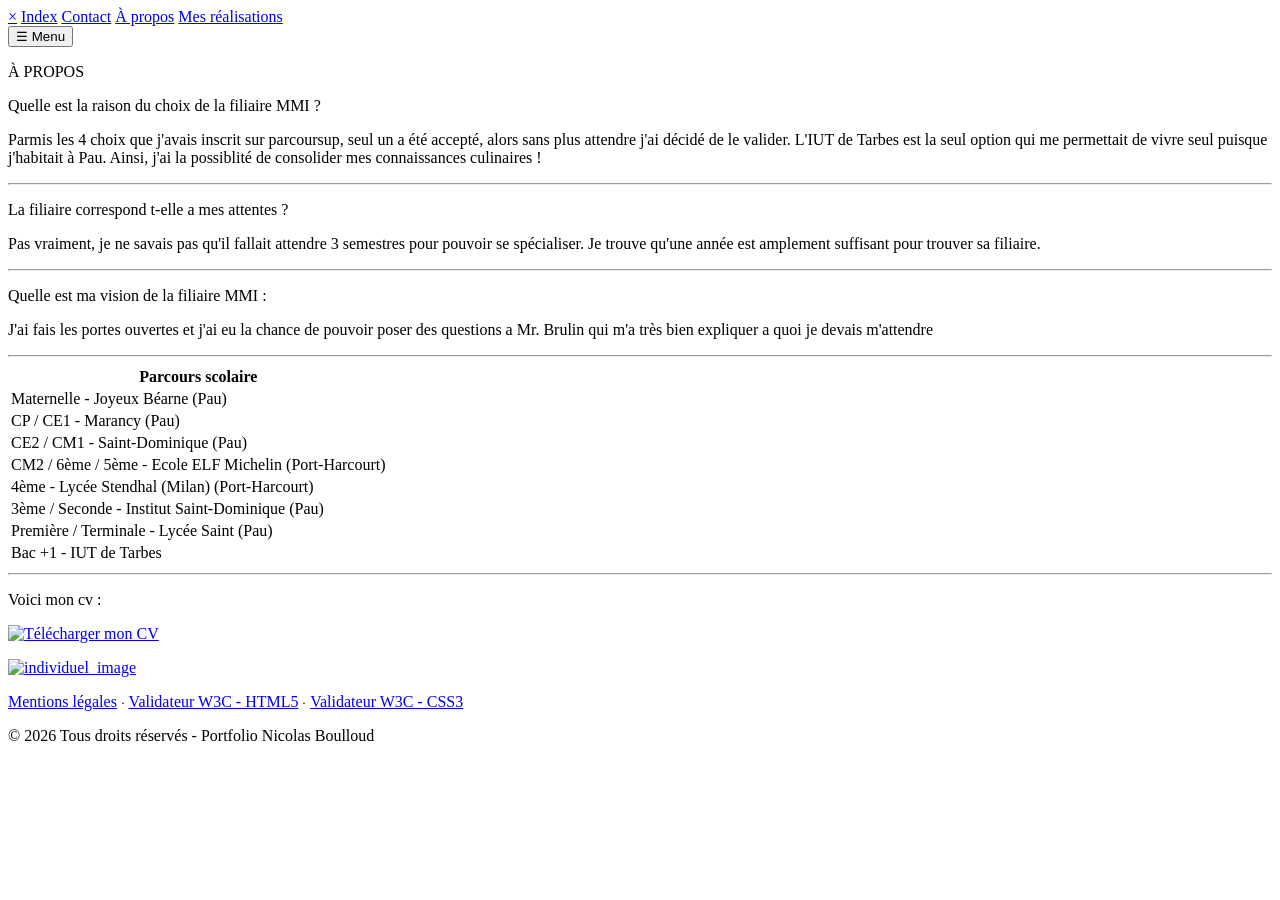
==== a_propos.html @ 729e4911 "Add files via upload" ====
<!DOCTYPE html>
<html lang="fr">

<head>
    <meta charset="UTF-8">
    <meta name="keywords" content="ukulele, voyages, musique">
    <meta name="auteur" content="Nicolas Boulloud">
    <title>A propos</title>
    <link rel="stylesheet" href="Styles/Styles.css">
</head>

<body>

    <div class="border">

        <header>

            <div id="mySidebar" class="sidebar">
                <a href="javascript:void(0)" class="closebtn" onclick="closeNav()">×</a>
                <a href="index.html">Index</a>
                <a href="contact.html">Contact</a>
                <a href="./a_propos.html"> À propos</a>
                <a href="mes_realisations.html">Mes réalisations</a>
            </div>

            <button class="openbtn" onclick="openNav()"> ☰ Menu </button>

            <script>
                function openNav() {
                    document.getElementById("mySidebar").classList.add("open");
                }

                function closeNav() {
                    document.getElementById("mySidebar").classList.remove("open");
                }
            </script>

            <p class="p1">À PROPOS</p>

        </header>

        <p class="p3">Quelle est la raison du choix de la filiaire MMI ?</p>
        <p class="p3">Parmis les 4 choix que j'avais inscrit sur parcoursup, seul un a été accepté, alors sans
            plus attendre
            j'ai décidé de le valider. L'IUT de Tarbes est la seul option qui me permettait de vivre seul puisque
            j'habitait à Pau.
            Ainsi, j'ai la possiblité de consolider mes connaissances culinaires !
        </p>

        <hr>

        <p class="p3">La filiaire correspond t-elle a mes attentes ?</p>
        <p class="p3">Pas vraiment, je ne savais pas qu'il fallait attendre 3 semestres pour pouvoir se spécialiser.
            Je trouve qu'une année est amplement suffisant pour trouver sa filiaire.
        </p>

        <hr>

        <p class="p3">Quelle est ma vision de la filiaire MMI :</p>
        <p class="p3">J'ai fais les portes ouvertes et j'ai eu la chance de pouvoir poser des questions a Mr. Brulin qui
            m'a très bien
            expliquer a quoi je devais m'attendre
        </p>

        <hr>

        <table>
            <thead>
                <tr>
                    <th>Parcours scolaire</th>
                </tr>
            </thead>
            <tbody>
                <tr>
                    <td>Maternelle - Joyeux Béarne (Pau)</td>
                </tr>
                <tr>
                    <td>CP / CE1 - Marancy (Pau)</td>
                </tr>
                <tr>
                    <td>CE2 / CM1 - Saint-Dominique (Pau)</td>
                </tr>
                <tr>
                    <td>CM2 / 6ème / 5ème - Ecole ELF Michelin (Port-Harcourt)</td>
                </tr>
                <tr>
                    <td>4ème - Lycée Stendhal (Milan) (Port-Harcourt)</td>
                </tr>
                <tr>
                    <td>3ème / Seconde - Institut Saint-Dominique (Pau)</td>
                </tr>
                <tr>
                    <td>Première / Terminale - Lycée Saint (Pau)</td>
                </tr>
                <tr>
                    <td>Bac +1 - IUT de Tarbes</td>
                </tr>
            </tbody>

        </table>

        <hr>

        <p class="p3">Voici mon cv :</p>
        <a href="./icones/CV.jpg" download>
            <img src="./icones/CV.jpg" alt="Télécharger mon CV" width="1500">
        </a>

    </div>

    <footer>
        <nav>

            <p class="p3 footer-link">
                <a href="./index.html" title="Lien vers l'index"><img src="./icones/logo.png"
                        alt="individuel_image"></a>
            </p>

            <span class="p2 validateurs">
                <a href="./mentions_légales.html" title="Lien vers les mentions légales">Mentions légales</a>
                <span class="p2">⸱</span>

                <a href="https://validator.w3.org/detailed.html" title="Lien vers le validateur W3C - HTML5">Validateur
                    W3C - HTML5</a>
                <span class="p2">⸱</span>

                <a href="https://jigsaw.w3.org/css-validator/" title="Lien vers le validateur W3C - CSS3">Validateur W3C
                    - CSS3</a>
            </span>
            <p> © 2026 Tous droits réservés - Portfolio Nicolas Boulloud </p>

        </nav>
    </footer>

</body>


</html>
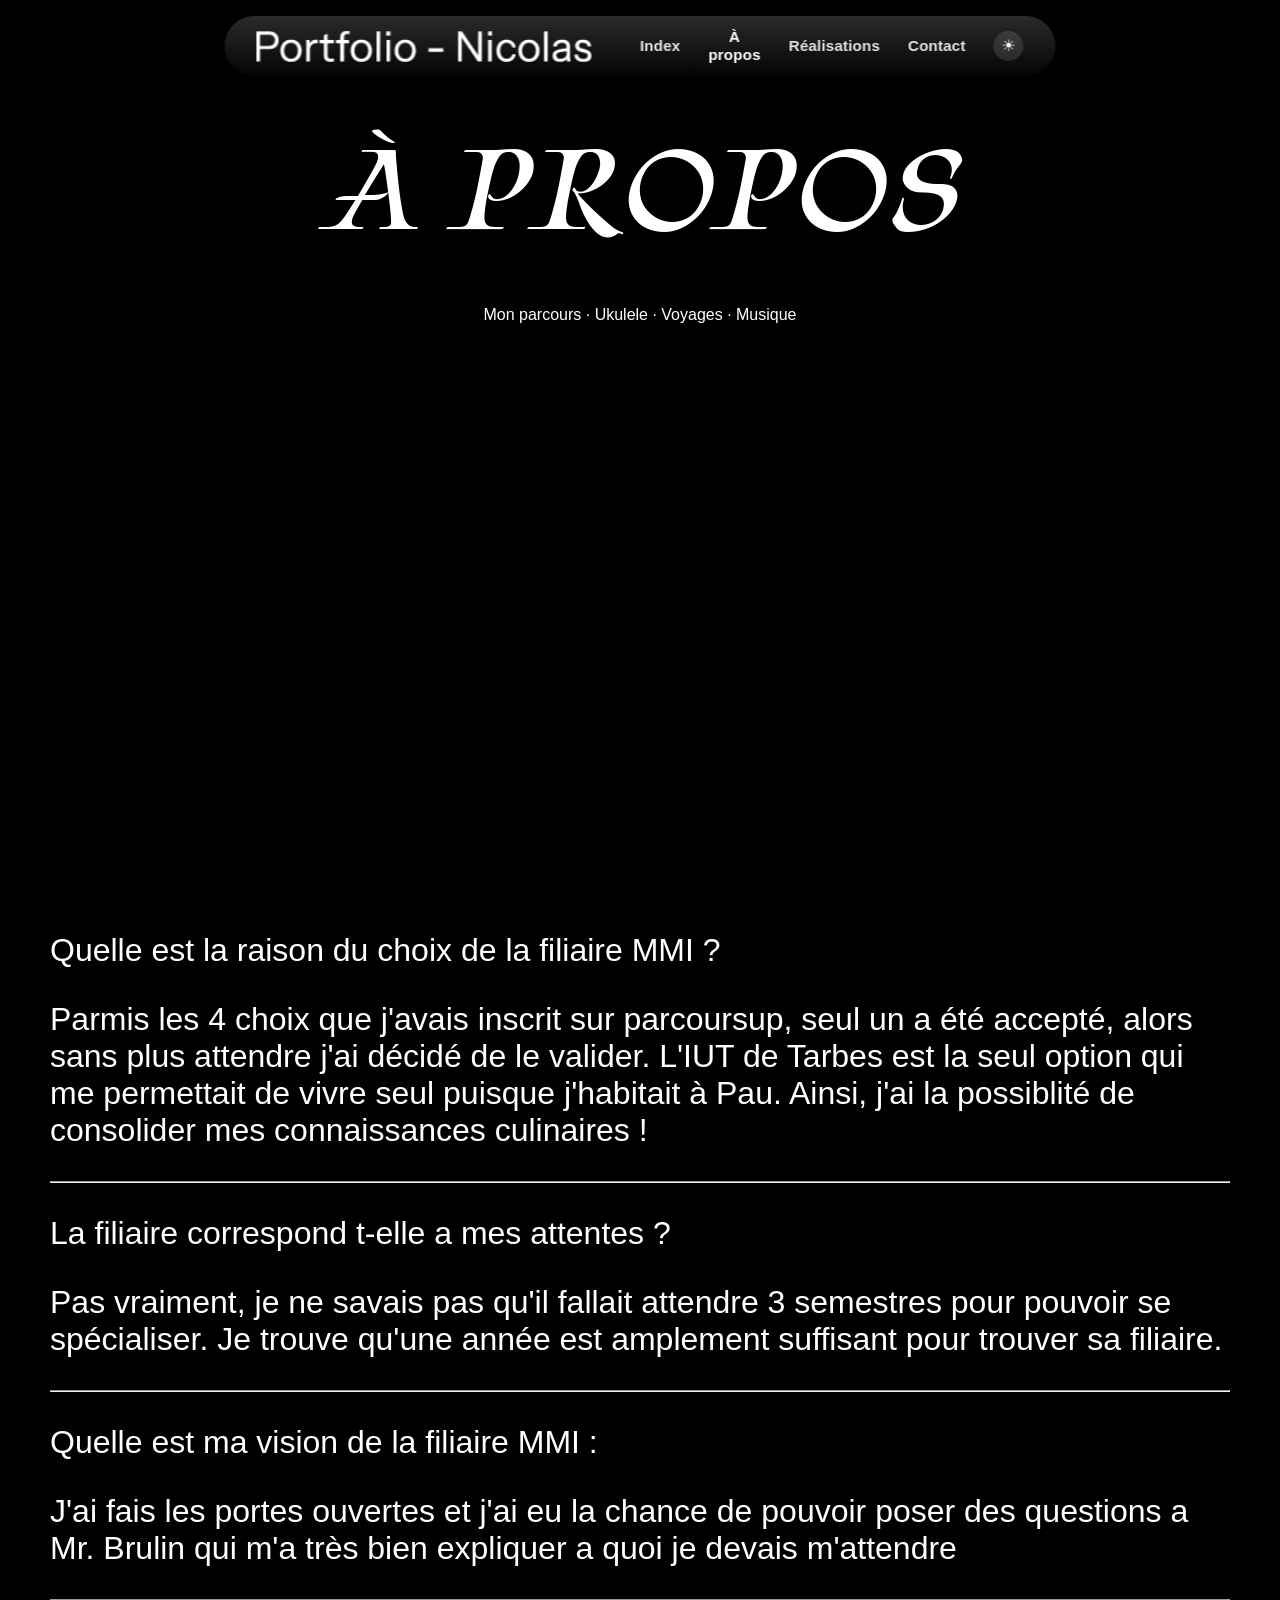
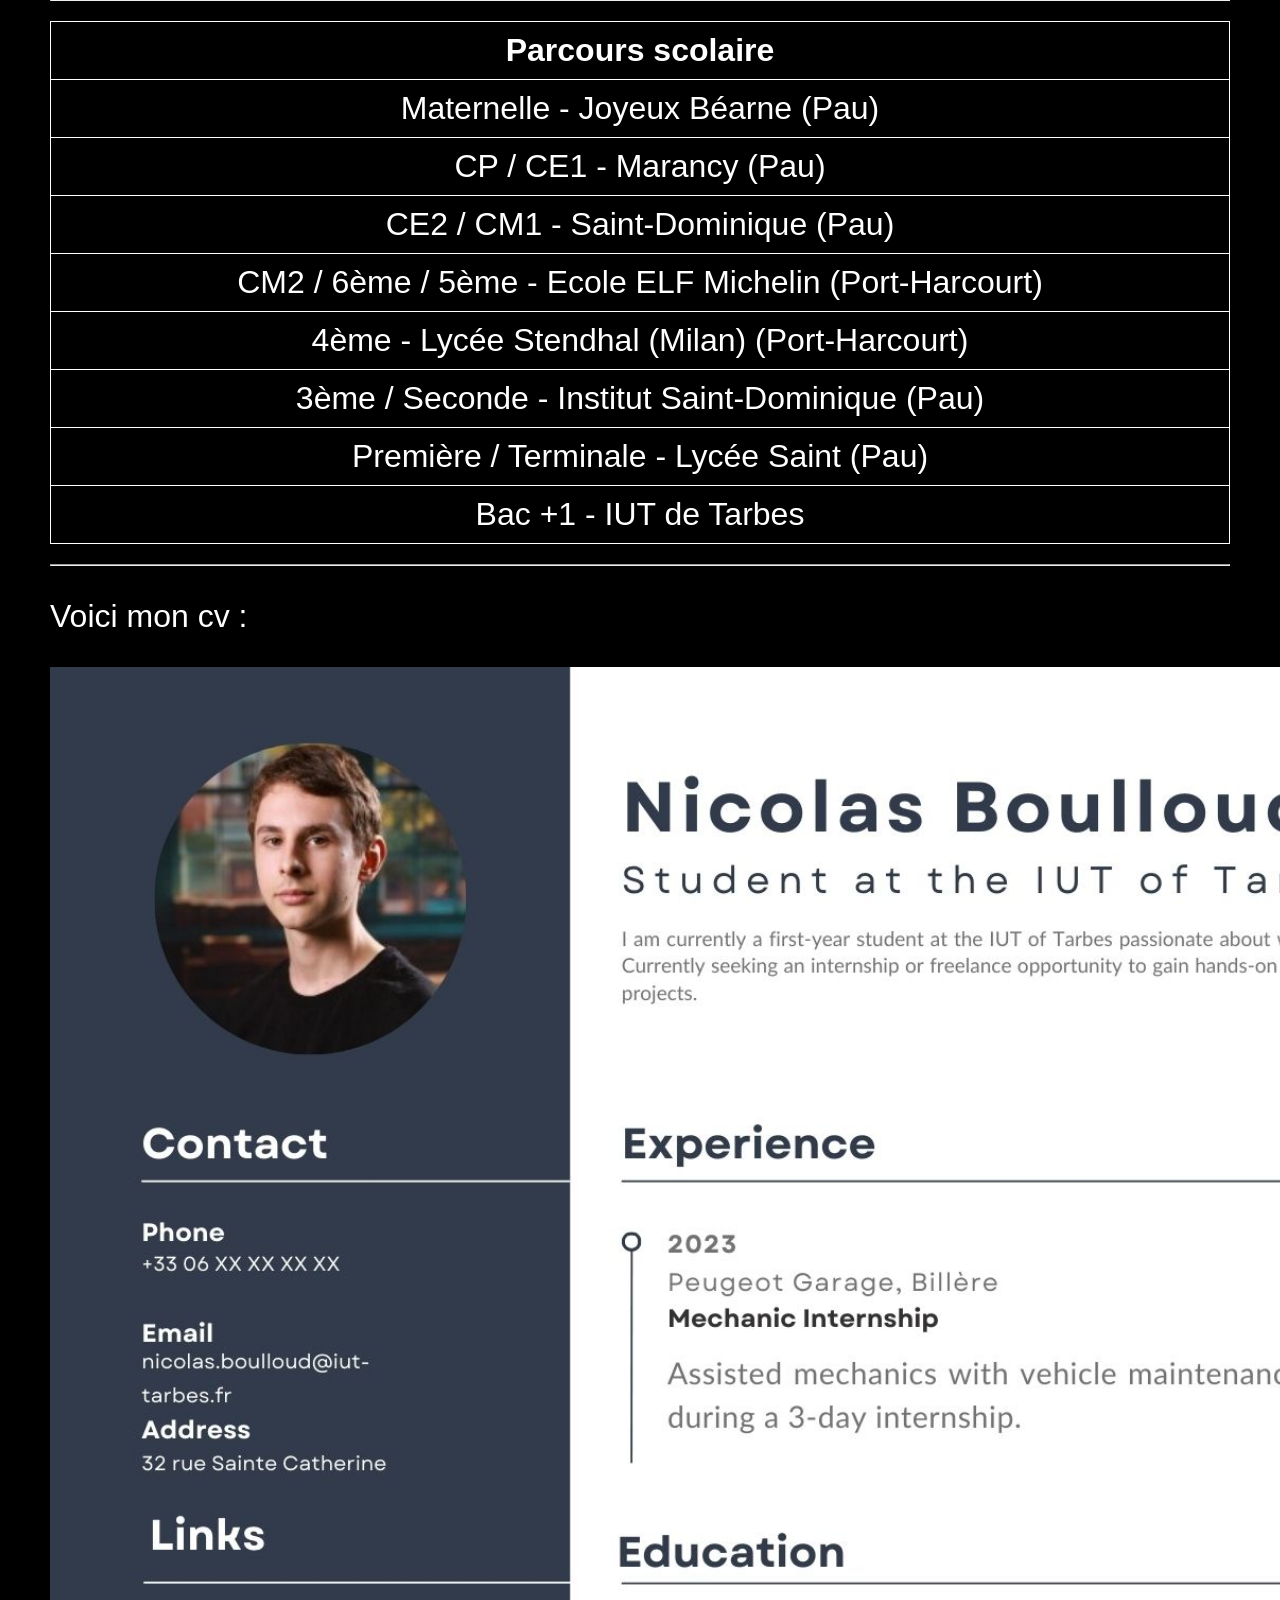
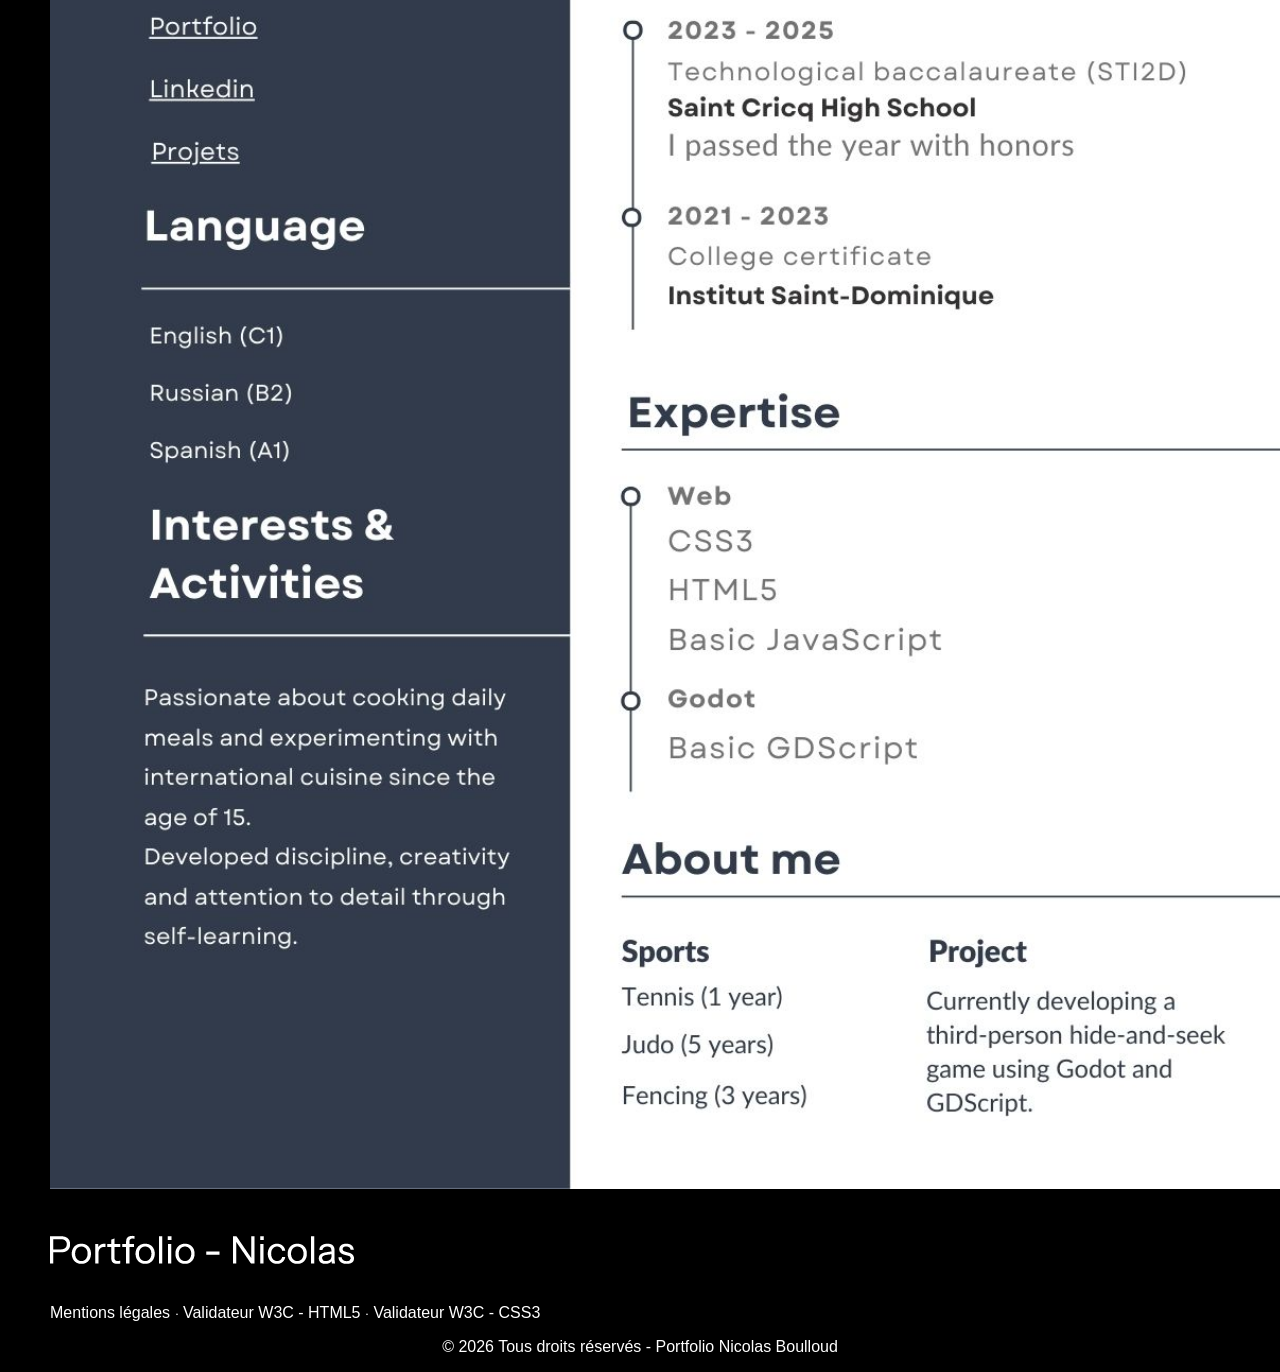
==== commit 970983b0: "Add files via upload" ====
--- a/a_propos.html
+++ b/a_propos.html
@@ -7,6 +7,30 @@
     <meta name="auteur" content="Nicolas Boulloud">
     <title>A propos</title>
     <link rel="stylesheet" href="Styles/Styles.css">
+    <script>
+        (function () {
+            if (localStorage.getItem('theme') === 'light') {
+                document.documentElement.classList.add('theme-light');
+            }
+        })();
+
+        function toggleTheme() {
+            var root = document.documentElement;
+            root.classList.toggle('theme-light');
+            var isLight = root.classList.contains('theme-light');
+            localStorage.setItem('theme', isLight ? 'light' : 'dark');
+            updateThemeIcon();
+        }
+
+        function updateThemeIcon() {
+            var isLight = document.documentElement.classList.contains('theme-light');
+            document.querySelectorAll('.theme-toggle').forEach(function (btn) {
+                btn.textContent = isLight ? '☾' : '☀';
+            });
+        }
+
+        document.addEventListener('DOMContentLoaded', updateThemeIcon);
+    </script>
 </head>
 
 <body>
@@ -15,31 +39,25 @@
 
         <header>
 
-            <div id="mySidebar" class="sidebar">
-                <a href="javascript:void(0)" class="closebtn" onclick="closeNav()">×</a>
-                <a href="index.html">Index</a>
-                <a href="contact.html">Contact</a>
-                <a href="./a_propos.html"> À propos</a>
-                <a href="mes_realisations.html">Mes réalisations</a>
-            </div>
-
-            <button class="openbtn" onclick="openNav()"> ☰ Menu </button>
-
-            <script>
-                function openNav() {
-                    document.getElementById("mySidebar").classList.add("open");
-                }
-
-                function closeNav() {
-                    document.getElementById("mySidebar").classList.remove("open");
-                }
-            </script>
+            <nav class="navbar">
+                <a href="index.html" class="navbar-logo">
+                    <img src="./icones/logo.png" alt="Logo Nicolas Boulloud">
+                </a>
+                <ul class="navbar-links">
+                    <li><a href="index.html">Index</a></li>
+                    <li><a href="./a_propos.html" class="actif">À propos</a></li>
+                    <li><a href="mes_realisations.html">Réalisations</a></li>
+                    <li><a href="contact.html">Contact</a></li>
+                <li><button class="theme-toggle" onclick="toggleTheme()" type="button" aria-label="Basculer le thème clair/sombre" title="Thème clair/sombre">☀</button></li>
+                </ul>
+            </nav>
 
             <p class="p1">À PROPOS</p>
+            <p class="hero-tag">Mon parcours · Ukulele · Voyages · Musique</p>
 
         </header>
 
-        <p class="p3">Quelle est la raison du choix de la filiaire MMI ?</p>
+        <p class="p3 question">Quelle est la raison du choix de la filiaire MMI ?</p>
         <p class="p3">Parmis les 4 choix que j'avais inscrit sur parcoursup, seul un a été accepté, alors sans
             plus attendre
             j'ai décidé de le valider. L'IUT de Tarbes est la seul option qui me permettait de vivre seul puisque
@@ -49,14 +67,14 @@
 
         <hr>
 
-        <p class="p3">La filiaire correspond t-elle a mes attentes ?</p>
+        <p class="p3 question">La filiaire correspond t-elle a mes attentes ?</p>
         <p class="p3">Pas vraiment, je ne savais pas qu'il fallait attendre 3 semestres pour pouvoir se spécialiser.
             Je trouve qu'une année est amplement suffisant pour trouver sa filiaire.
         </p>
 
         <hr>
 
-        <p class="p3">Quelle est ma vision de la filiaire MMI :</p>
+        <p class="p3 question">Quelle est ma vision de la filiaire MMI :</p>
         <p class="p3">J'ai fais les portes ouvertes et j'ai eu la chance de pouvoir poser des questions a Mr. Brulin qui
             m'a très bien
             expliquer a quoi je devais m'attendre
@@ -135,5 +153,4 @@
 </body>
 
 
-</html>
-
+</html>
--- a/Styles/Styles.css
+++ b/Styles/Styles.css
@@ -0,0 +1,604 @@
+@import url('https://fonts.googleapis.com/css2?family=Kings&display=swap');
+
+:root {
+    --bg-color: #000000;
+    --text-color: #ffffff;
+}
+
+html.theme-light {
+    --bg-color: #f4f4f4;
+    --text-color: #111111;
+}
+
+* {
+    color: var(--text-color);
+    font-family: sans-serif;
+    text-align: center;
+    font-style: normal;
+}
+
+
+/* Polices */
+
+
+.p1 {
+    margin: 0px;
+    font-size: 8em;
+    font-family: "Kings", cursive;
+    text-align: center;
+}
+
+.p2 {
+    font-size: 1em;
+}
+
+.p3 {
+    font-size: 2em;
+    text-align: left;
+}
+
+.p4 {
+    font-size: 3em;
+    text-align: left;
+}
+
+.validateurs {
+    display: block;
+    text-align: left;
+}
+
+.submit {
+    color:#000
+}
+
+.titre-realisation {
+    text-align: center;
+}
+
+
+
+/* Commun */
+
+
+html,
+body {
+    height: 100%;
+    margin: 0;
+}
+
+html {
+    background-color: var(--bg-color);
+    scroll-behavior: smooth;
+}
+
+body {
+    display: flex;
+    flex-direction: column;
+    background-color: var(--bg-color);
+    transition: background-color 0.25s ease;
+}
+
+.border {
+    padding-left: 50px;
+    padding-right: 50px;
+}
+
+
+/* Surfaces toujours sombres (indépendantes du thème) */
+
+.navbar,
+.navbar *,
+footer,
+footer *,
+table,
+table *,
+.block_gauche,
+.block_gauche *,
+.block_droite,
+.block_droite *,
+.contact,
+.contact * {
+    color: #ffffff;
+}
+
+
+/* Réseaux sociaux flottants (page d'accueil) */
+
+.social-float {
+    position: fixed;
+    left: 24px;
+    bottom: 24px;
+    display: flex;
+    flex-direction: column;
+    gap: 12px;
+    z-index: 1000;
+}
+
+.social-float a {
+    width: 44px;
+    height: 44px;
+    border-radius: 50%;
+    display: flex;
+    align-items: center;
+    justify-content: center;
+    background: linear-gradient(180deg, rgba(50, 50, 50, 0.9), rgba(5, 5, 5, 0.95));
+    box-shadow: 0 8px 20px rgba(0, 0, 0, 0.45);
+    transition: transform 0.25s ease;
+}
+
+.social-float a svg {
+    width: 20px;
+    height: 20px;
+    fill: none;
+    stroke: #ffffff;
+    stroke-width: 2;
+    stroke-linecap: round;
+    stroke-linejoin: round;
+}
+
+.social-float a:hover {
+    transform: scale(1.1);
+    text-decoration: none;
+}
+
+@media (max-width: 640px) {
+    .social-float {
+        left: 14px;
+        bottom: 14px;
+        gap: 10px;
+    }
+
+    .social-float a {
+        width: 38px;
+        height: 38px;
+    }
+
+    .social-float a svg {
+        width: 17px;
+        height: 17px;
+    }
+}
+
+
+/* Pied-de-page */
+
+
+footer {
+    background-color: black;
+    padding: 10px 50px 0px 50px;
+    margin-top: auto;
+}
+
+
+/* Index */
+
+
+.block_droite:hover,
+.block_gauche:hover {
+    transition: .3s ease;
+    transform: scale(1.05);
+    text-decoration: none;
+}
+
+a {
+    font-size: 1em;
+    text-decoration: none;
+}
+
+a:hover,
+a:visited {
+    text-decoration: underline;
+    color: white
+}
+
+.block_gauche,
+.block_droite {
+    cursor: pointer;
+    margin: 20px;
+    padding: 27px 27px 27px 27px;
+    box-sizing: border-box;
+    border: 2px solid #FFF;
+    border-radius: 10px;
+    box-shadow: 0 0 22px 0 rgba(0, 0, 0, .05);
+    overflow: hidden;
+    transition: all .3s ease;
+    background-color: black;
+}
+
+.block_gauche {
+    width: 500px;
+    height: 750px;
+}
+
+.block_droite {
+    width: 1100px;
+    height: 750px;
+}
+
+header {
+    display: flex;
+    flex-direction: column;
+    align-items: center;
+    min-height: 100vh;
+    box-sizing: border-box;
+    padding-top: 110px;
+}
+
+.hero-title-wrap {
+    flex: 1;
+    display: flex;
+    align-items: center;
+    justify-content: center;
+    width: 100%;
+}
+
+.scroll-indicator {
+    display: flex;
+    align-items: center;
+    justify-content: center;
+    width: 40px;
+    height: 40px;
+    margin: 0 auto 32px auto;
+    animation: bounce 2s infinite;
+}
+
+.scroll-indicator svg {
+    width: 28px;
+    height: 28px;
+    fill: none;
+    stroke: var(--text-color);
+    stroke-width: 2;
+    stroke-linecap: round;
+    stroke-linejoin: round;
+}
+
+@keyframes bounce {
+
+    0%,
+    100% {
+        transform: translateY(0);
+    }
+
+    50% {
+        transform: translateY(8px);
+    }
+}
+
+.container {
+    display: flex;
+    gap: 50px;
+    align-items: flex-start;
+    justify-content: center;
+    margin: 60px auto;
+}
+
+/* Contact */
+
+.contact {
+    cursor: pointer;
+    position: relative;
+    display: inline-block;
+    vertical-align: center;
+    width: 100%;
+    margin: 0 30px 30px 0px;
+    padding: 27px 27px 35px 27px;
+    box-sizing: border-box;
+    border: 2px solid black;
+    border-radius: 10px;
+    box-shadow: 0 0 22px 0 rgba(0, 0, 0, .05);
+    overflow: hidden;
+    background-color: rgb(0, 0, 0);
+
+    width: 60%;
+    height: 60%;
+}
+
+.page {
+    display: flex;
+    justify-content: center;
+    align-items: center;
+    height: 100vh;
+    flex: 1;
+    gap: 60px;
+    margin-top: 50px;
+}
+
+
+section {
+    padding: 40px;
+    width: 60%;
+    margin: auto;
+}
+
+#about {
+    scroll-margin-top: 90px;
+    padding-top: 90px;
+    padding-bottom: 40px;
+}
+
+.cv-button {
+    display: inline-flex;
+    align-items: center;
+    gap: 10px;
+    background-color: #000000;
+    color: #000000;
+    font-weight: 700;
+    font-size: 1.1em;
+    padding: 14px 28px;
+    border-radius: 999px;
+    box-shadow: 0 6px 18px rgba(0, 0, 0, 0.35);
+    transition: transform 0.25s ease;
+}
+
+.cv-button:hover {
+    transform: scale(1.05);
+    color: #000000;
+    text-decoration: none;
+}
+
+.cv-button svg {
+    width: 18px;
+    height: 18px;
+    fill: none;
+    stroke: #000000;
+    stroke-width: 2;
+    stroke-linecap: round;
+    stroke-linejoin: round;
+}
+
+.section-heading {
+    display: flex;
+    align-items: center;
+    gap: 28px;
+    margin-bottom: 40px;
+    text-align: left;
+}
+
+.section-heading-title {
+    font-size: 3em;
+    font-weight: 800;
+    white-space: nowrap;
+}
+
+.section-heading-line {
+    flex: 1;
+    height: 1px;
+    background-color: rgba(150, 150, 150, 0.5);
+}
+
+.profile-block {
+    display: flex;
+    align-items: center;
+    gap: 32px;
+    margin-bottom: 50px;
+    text-align: left;
+}
+
+.profile-photo {
+    flex-shrink: 0;
+    width: 200px;
+    height: 260px;
+    border-radius: 14px;
+    overflow: hidden;
+}
+
+.profile-photo img {
+    width: 100%;
+    height: 100%;
+    object-fit: cover;
+    filter: grayscale(100%);
+    display: block;
+}
+
+.profile-name {
+    font-size: 3em;
+    font-weight: 800;
+    margin: 0;
+}
+
+.formulaire h2{
+    text-align: center;
+    padding: 15px;
+}
+
+form{
+    display: flex;
+    flex-direction: column;
+    flex-wrap: wrap;
+    width: 50%;
+    margin: auto;
+}
+
+input[type="submit"],
+input[type="email"],
+input[type="text"],
+textarea {
+    color: black;  
+}
+
+.contact-icons {
+    gap: 2rem;
+
+}
+
+/* Menu */
+
+
+.menu {
+    display: flex;
+    padding: 0;
+    background-color: #213571;
+    justify-content: space-around;
+    font-size: 1.5em;
+}
+
+.menu li {
+    list-style-type: none;
+}
+
+.menu a {
+    display: block;
+    min-width: 120px;
+    margin: 0.5rem;
+    padding: 0.4rem 0;
+    text-align: center;
+    color: #fff;
+    text-decoration: none;
+    border: 1px solid #fff;
+    border-radius: 4px;
+    transition: all 1s;
+}
+
+.menu a.actif {
+    background-color: #000;
+}
+
+.navbar {
+    position: fixed;
+    top: 16px;
+    left: 50%;
+    transform: translateX(-50%);
+    z-index: 1000;
+    display: flex;
+    align-items: center;
+    justify-content: center;
+    gap: 48px;
+    width: fit-content;
+    max-width: 90%;
+    padding: 12px 32px;
+    border-radius: 999px;
+    background: linear-gradient(180deg, rgba(50, 50, 50, 0.85), rgba(5, 5, 5, 0.9));
+    box-shadow: 0 10px 30px rgba(0, 0, 0, 0.45);
+    backdrop-filter: blur(10px);
+    -webkit-backdrop-filter: blur(10px);
+}
+
+.navbar-logo {
+    display: flex;
+    align-items: center;
+}
+
+.navbar-logo img {
+    height: 32px;
+    width: auto;
+    display: block;
+}
+
+.navbar-links {
+    display: flex;
+    align-items: center;
+    gap: 28px;
+    list-style: none;
+    margin: 0;
+    padding: 0;
+}
+
+.navbar-links a {
+    font-family: -apple-system, BlinkMacSystemFont, "Segoe UI", Roboto, Helvetica, Arial, sans-serif;
+    font-size: 0.95rem;
+    font-weight: 700;
+    letter-spacing: 0.01em;
+    color: #e6e6e6;
+    text-decoration: none;
+    transition: color 0.25s ease;
+}
+
+.navbar-links a:hover,
+.navbar-links a:visited:hover {
+    color: #ffffff;
+    text-decoration: none;
+}
+
+.navbar-links a.actif {
+    color: #ffffff;
+}
+
+.theme-toggle {
+    display: flex;
+    align-items: center;
+    justify-content: center;
+    width: 30px;
+    height: 30px;
+    padding: 0;
+    border: none;
+    border-radius: 50%;
+    background-color: rgba(255, 255, 255, 0.12);
+    color: #ffffff;
+    font-size: 1rem;
+    line-height: 1;
+    cursor: pointer;
+    transition: background-color 0.25s ease;
+}
+
+.theme-toggle:hover {
+    background-color: rgba(255, 255, 255, 0.24);
+}
+
+@media (max-width: 640px) {
+    .navbar {
+        gap: 20px;
+        padding: 10px 20px;
+    }
+
+    .navbar-links {
+        gap: 14px;
+    }
+
+    .navbar-links a {
+        font-size: 0.85rem;
+    }
+
+    .theme-toggle {
+        width: 26px;
+        height: 26px;
+    }
+}
+
+
+/* Tableau */
+
+
+table {
+    border-collapse: collapse;
+    width: 100%;
+    margin: 20px auto;
+    font-family: Arial, sans-serif;
+    background-color: black;
+    font-size: 2em;
+}
+
+th,
+td {
+    border: 1px solid white;
+    padding: 10px;
+    text-align: center;
+}
+
+
+/* Mes réalisations */
+
+
+.video-container {
+    display: flex;
+    flex-direction: column;
+    align-items: center;
+    justify-content: center;
+    margin-top: 40px;
+    margin-bottom: 40px;
+}
+
+.video-icon {
+    width: 200px;
+    cursor: pointer;
+    margin-bottom: 20px;
+    transition: transform 0.3s ease;
+}
+
+.video-icon:hover {
+    transform: scale(1.1);
+}
+
+.video-player {
+    width: 640px;
+    display: none;
+}
